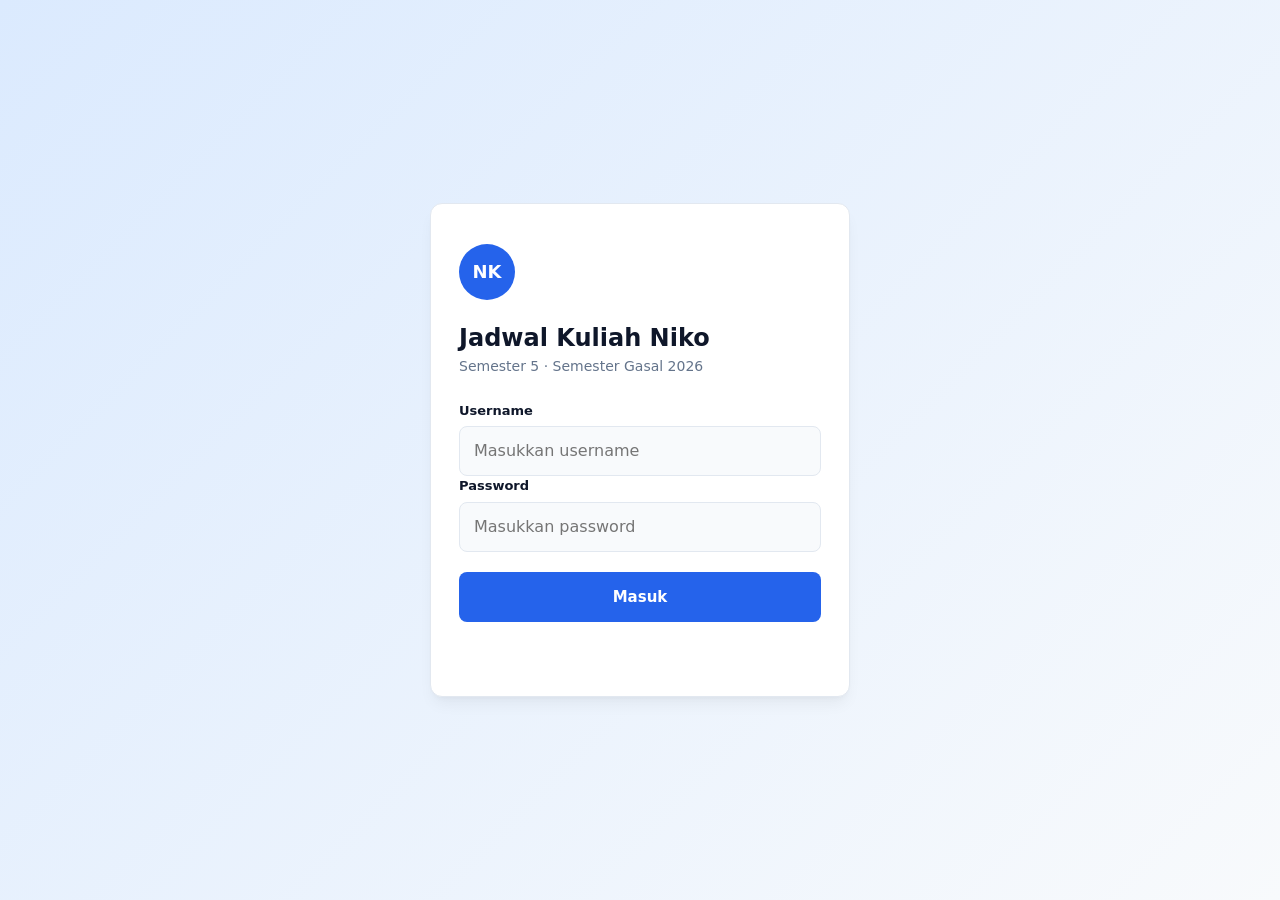
==== pages/jadwal.html @ 42f961af "Initial JadwalKuliah" ====
<!DOCTYPE html>
<html lang="id">
<head>
  <meta charset="UTF-8">
  <meta name="viewport" content="width=device-width, initial-scale=1.0">
  <title>Jadwal Kuliah - Jadwal Kuliah Niko</title>
  <link rel="stylesheet" href="../css/style.css">
</head>
<body>
  <header class="mobile-header">
    <div class="brand">Jadwal Kuliah Niko</div>
    <button class="menu-btn" id="menuBtn" type="button" aria-label="Buka menu navigasi" aria-controls="sidebar" aria-expanded="false">Menu</button>
  </header>
  <div class="app-shell">
    <aside class="sidebar" id="sidebar" aria-label="Navigasi utama">
      <div class="brand">Jadwal Kuliah Niko</div>
      <nav>
        <a class="nav-link" href="dashboard.html">Beranda</a>
        <a class="nav-link active" href="jadwal.html">Jadwal</a>
        <a class="nav-link" href="matakuliah.html">Mata Kuliah</a>
        <a class="nav-link" href="profil.html">Profil</a>
      </nav>
      <div class="sidebar-footer">
        <button class="dark-toggle" id="darkToggle" type="button" aria-label="Aktifkan atau matikan dark mode">
          <span>Dark Mode</span>
          <div class="toggle-track"><div class="toggle-thumb"></div></div>
        </button>
        <button class="nav-link logout-link" data-logout>Logout</button>
      </div>
    </aside>
    <main class="content">
      <header class="topbar">
        <div>
          <h1>Jadwal Kuliah</h1>
          <p id="todayDate">Memuat tanggal...</p>
          <p id="liveClock" class="clock"></p>
        </div>
        <div class="avatar">NK</div>
      </header>
      <div class="filter-bar" id="filterBar">
        <button class="filter-btn active" data-day="all">Semua</button>
        <button class="filter-btn" data-day="Senin">Senin</button>
        <button class="filter-btn" data-day="Selasa">Selasa</button>
        <button class="filter-btn" data-day="Rabu">Rabu</button>
        <button class="filter-btn" data-day="Kamis">Kamis</button>
        <button class="filter-btn" data-day="Jumat">Jumat</button>
      </div>
      <div class="schedule-list" id="scheduleList"></div>
    </main>
  </div>
  <div class="overlay" id="overlay"></div>
  <nav class="bottom-nav" aria-label="Navigasi mobile">
    <div class="bottom-nav-inner">
      <a href="dashboard.html"><span>Beranda</span></a>
      <a href="jadwal.html" class="active"><span>Jadwal</span></a>
      <a href="matakuliah.html"><span>Matkul</span></a>
      <a href="profil.html"><span>Profil</span></a>
    </div>
  </nav>
  <script src="../js/app.js"></script>
  <script src="../js/jadwal.js"></script>
  <script>
    initPage('jadwal');
    renderJadwal('all');
  </script>
</body>
</html>
---- css/style.css ----
:root {
  --primary: #2563eb;
  --primary-dark: #1d4ed8;
  --primary-light: #dbeafe;
  --bg: #f8fafc;
  --surface: #ffffff;
  --text: #0f172a;
  --text-muted: #64748b;
  --border: #e2e8f0;
  --shadow: 0 4px 6px -1px rgba(0,0,0,.05), 0 2px 4px -2px rgba(0,0,0,.05);
  --shadow-lg: 0 10px 15px -3px rgba(0,0,0,.05), 0 4px 6px -4px rgba(0,0,0,.05);
  --radius: 12px;
  --radius-sm: 8px;
}

body.dark {
  --bg: #0f172a;
  --surface: #1e293b;
  --text: #f1f5f9;
  --text-muted: #94a3b8;
  --border: #334155;
  --shadow: 0 4px 6px -1px rgba(0,0,0,.3);
  --shadow-lg: 0 10px 15px -3px rgba(0,0,0,.3);
}

* { box-sizing: border-box; margin: 0; padding: 0; }
html { overflow-x: hidden; }
body { font-family: system-ui, -apple-system, 'Segoe UI', Roboto, sans-serif; background: var(--bg); color: var(--text); line-height: 1.5; transition: background .3s, color .3s; }
a { color: inherit; text-decoration: none; }
button { font: inherit; cursor: pointer; border: none; background: none; }
input { font: inherit; }
img { max-width: 100%; }
:focus-visible { outline: 3px solid var(--primary); outline-offset: 3px; }
.sr-only { position: absolute; width: 1px; height: 1px; padding: 0; margin: -1px; overflow: hidden; clip: rect(0, 0, 0, 0); white-space: nowrap; border: 0; }

.login-page { min-height: 100vh; display: grid; place-items: center; padding: 24px; background: linear-gradient(135deg, var(--primary-light), var(--bg)); }
.login-shell { width: min(420px, 100%); }
.login-card { background: var(--surface); padding: 40px 28px; border-radius: var(--radius); box-shadow: var(--shadow-lg); border: 1px solid var(--border); }
.brand-mark { width: 56px; height: 56px; display: grid; place-items: center; margin-bottom: 20px; background: var(--primary); color: white; border-radius: 50%; font-weight: 700; font-size: 18px; }
.login-card h2 { font-size: 28px; font-weight: 600; margin-bottom: 6px; }
.login-card .muted { color: var(--text-muted); font-size: 14px; margin-bottom: 24px; }
.login-card label { display: block; font-size: 13px; font-weight: 600; margin-bottom: 6px; color: var(--text); }
.login-card input { width: 100%; padding: 12px 14px; border: 1px solid var(--border); border-radius: var(--radius-sm); background: var(--bg); color: var(--text); outline: none; transition: border-color .2s, box-shadow .2s; }
.login-card input:focus { border-color: var(--primary); box-shadow: 0 0 0 3px rgba(37,99,235,.15); }
.button-primary { width: 100%; margin-top: 20px; padding: 14px; background: var(--primary); color: white; border-radius: var(--radius-sm); font-weight: 600; font-size: 15px; transition: background .2s; }
.button-primary:hover { background: var(--primary-dark); }
.form-message { min-height: 20px; margin-top: 14px; font-size: 13px; text-align: center; }

.app-shell { min-height: 100vh; display: block; }
.sidebar { display: flex; flex-direction: column; padding: 24px 16px; background: var(--primary-dark); color: white; position: fixed; inset: 0 auto 0 0; width: 260px; z-index: 100; transform: translateX(0); transition: transform .3s; }
.sidebar.open { transform: translateX(0); }
.sidebar .brand { font-size: 20px; font-weight: 700; margin-bottom: 32px; padding: 0 12px; }
.sidebar nav { display: grid; gap: 4px; flex: 1; }
.nav-link { display: flex; align-items: center; gap: 10px; padding: 12px 14px; border-radius: var(--radius-sm); color: rgba(255,255,255,.75); font-size: 14px; font-weight: 500; transition: background .2s, color .2s; }
.nav-link:hover, .nav-link.active { background: rgba(255,255,255,.2); color: white; }
.sidebar-footer { padding: 14px 12px; border-top: 1px solid rgba(255,255,255,.2); font-size: 12px; color: rgba(255,255,255,.82); }
.sidebar-footer button { color: rgba(255,255,255,.75); font-size: 14px; text-align: left; padding: 0; }
.sidebar-footer button:hover { color: white; }
.logout-link { margin-top: 10px; }

.mobile-header { display: none; align-items: center; justify-content: space-between; padding: 16px 20px; background: var(--primary-dark); color: white; position: sticky; top: 0; z-index: 90; }
.mobile-header .brand { font-weight: 700; font-size: 16px; }
.menu-btn { color: white; font-size: 16px; font-weight: 600; padding: 8px 10px; border: 1px solid rgba(255,255,255,.35); border-radius: var(--radius-sm); }

.bottom-nav { display: none; position: fixed; bottom: 0; left: 0; right: 0; background: var(--surface); border-top: 1px solid var(--border); z-index: 90; padding: 8px 0 calc(8px + env(safe-area-inset-bottom)); }
.bottom-nav-inner { display: flex; justify-content: space-around; }
.bottom-nav a { display: flex; flex-direction: column; align-items: center; gap: 2px; padding: 6px 10px; color: var(--text-muted); font-size: 11px; font-weight: 500; border-radius: var(--radius-sm); transition: color .2s; }
.bottom-nav a.active, .bottom-nav a:hover { color: var(--primary); }
.bottom-nav .icon { font-size: 20px; line-height: 1; }

.content { width: calc(100% - 260px); max-width: 1240px; margin: 0 0 0 260px; padding: 32px clamp(20px, 4vw, 48px) 100px; }
.topbar { display: flex; justify-content: space-between; align-items: flex-start; margin-bottom: 28px; gap: 16px; }
.topbar h1 { font-size: clamp(26px, 3vw, 40px); font-weight: 700; line-height: 1.2; overflow-wrap: anywhere; }
.topbar p { color: var(--text-muted); font-size: 14px; margin-top: 4px; }
.avatar { width: 40px; height: 40px; display: grid; place-items: center; background: var(--primary); color: white; border-radius: 50%; font-weight: 600; font-size: 13px; flex-shrink: 0; }

.stats { display: grid; grid-template-columns: repeat(2, 1fr); gap: 12px; margin-bottom: 28px; }
.stat { padding: 20px; background: var(--surface); border-radius: var(--radius); border: 1px solid var(--border); box-shadow: var(--shadow); }
.stat strong { display: block; font-size: 28px; font-weight: 700; color: var(--primary); }
.stat span { font-size: 13px; color: var(--text-muted); margin-top: 2px; }

.dashboard-profile { display: grid; grid-template-columns: 88px 1fr auto; gap: 18px; align-items: center; padding: 20px; margin-bottom: 20px; background: linear-gradient(110deg, var(--surface), var(--primary-light)); border: 1px solid var(--border); border-radius: var(--radius); box-shadow: var(--shadow); }
.dashboard-profile-photo { width: 88px; height: 88px; border: 3px solid var(--surface); border-radius: 50%; object-fit: cover; box-shadow: var(--shadow); }
.dashboard-profile-info h2 { margin: 2px 0 5px; font-size: 24px; }
.dashboard-profile-info p { color: var(--text-muted); font-size: 13px; }
.dashboard-profile-info .profile-kicker { color: var(--primary); font-size: 11px; font-weight: 700; letter-spacing: .08em; text-transform: uppercase; }
.profile-link, .text-link { color: var(--primary); font-size: 13px; font-weight: 700; }
.profile-link:hover, .text-link:hover { color: var(--primary-dark); text-decoration: underline; }
.schedule-table-section { margin-bottom: 30px; }
.section-caption { margin-top: 4px; color: var(--text-muted); font-size: 13px; }
.table-wrapper { overflow-x: auto; background: var(--surface); border: 1px solid var(--border); border-radius: var(--radius); box-shadow: var(--shadow); }
.schedule-table { width: 100%; min-width: 780px; border-collapse: collapse; text-align: left; }
.schedule-table th, .schedule-table td { padding: 14px 16px; border-bottom: 1px solid var(--border); font-size: 13px; white-space: nowrap; }
.schedule-table th { color: var(--text-muted); background: var(--bg); font-size: 11px; letter-spacing: .05em; text-transform: uppercase; }
.schedule-table td:first-child, .schedule-table td:nth-child(4) { color: var(--text); font-weight: 600; }
.schedule-table td:nth-child(3) { color: var(--primary); font-weight: 600; }
.schedule-table tbody tr:last-child td { border-bottom: 0; }
.schedule-table tbody tr:hover { background: var(--primary-light); }

.section-heading { display: flex; justify-content: space-between; align-items: center; margin-bottom: 14px; }
.section-heading h2 { font-size: 22px; font-weight: 700; }
.section-heading .date { font-size: 13px; color: var(--text-muted); }

.schedule-list { display: grid; gap: 10px; margin-bottom: 28px; }
.schedule-row { display: grid; grid-template-columns: 80px 1fr auto; gap: 14px; align-items: center; padding: 16px; background: var(--surface); border-radius: var(--radius); border: 1px solid var(--border); border-left: 4px solid var(--primary); }
.schedule-row .time { font-size: 12px; font-weight: 600; color: var(--text-muted); }
.schedule-row h3 { font-size: 16px; font-weight: 600; margin-bottom: 2px; }
.schedule-row p { font-size: 13px; color: var(--text-muted); }
.badge { padding: 5px 10px; border-radius: 20px; font-size: 11px; font-weight: 600; background: var(--primary-light); color: var(--primary); white-space: nowrap; }

.next-class { background: var(--surface); border-radius: var(--radius); border: 1px solid var(--border); padding: 20px; box-shadow: var(--shadow); }
.next-class h3 { font-size: 16px; font-weight: 600; margin-bottom: 12px; }
.next-class-item { display: flex; flex-direction: column; gap: 6px; }
.next-class-item .name { font-size: 18px; font-weight: 700; }
.next-class-item .meta { font-size: 14px; color: var(--text-muted); }
.next-class-item .countdown { font-size: 24px; font-weight: 700; color: var(--primary); margin-top: 8px; }
.no-class { text-align: center; padding: 32px; color: var(--text-muted); font-size: 15px; }

.course-grid { display: grid; grid-template-columns: repeat(auto-fill, minmax(260px, 1fr)); gap: 14px; }
.course-card { padding: 20px; background: var(--surface); border-radius: var(--radius); border: 1px solid var(--border); border-bottom: 3px solid var(--primary); box-shadow: var(--shadow); transition: transform .2s, box-shadow .2s; }
.course-card:hover { transform: translateY(-2px); box-shadow: var(--shadow-lg); }
.course-card h3 { font-size: 16px; font-weight: 600; margin-bottom: 12px; }
.course-card p { font-size: 13px; color: var(--text-muted); margin-bottom: 4px; }
.course-card .code { display: inline-block; font-size: 11px; font-weight: 600; padding: 3px 8px; border-radius: 4px; background: var(--primary-light); color: var(--primary); margin-bottom: 10px; }
.course-card .sks { font-weight: 600; color: var(--text); }

.filter-bar { display: flex; gap: 8px; flex-wrap: wrap; margin-bottom: 20px; }
.filter-btn { padding: 8px 16px; border-radius: 20px; font-size: 13px; font-weight: 600; background: var(--surface); border: 1px solid var(--border); color: var(--text-muted); transition: all .2s; }
.filter-btn.active { background: var(--primary); color: white; border-color: var(--primary); }
.filter-btn:hover:not(.active) { border-color: var(--primary); color: var(--primary); }

.profile-panel { display: grid; grid-template-columns: 1fr; gap: 20px; background: var(--surface); border-radius: var(--radius); border: 1px solid var(--border); padding: 24px; box-shadow: var(--shadow); }
.profile-photo { width: 120px; height: 120px; border-radius: 50%; object-fit: cover; margin: 0 auto; display: block; border: 3px solid var(--primary-light); }
.profile-panel h2 { text-align: center; font-size: 22px; font-weight: 700; margin-bottom: 20px; }
.profile-details { display: grid; grid-template-columns: repeat(2, 1fr); gap: 16px; }
.profile-details > div { padding: 12px; background: var(--bg); border-radius: var(--radius-sm); }
.profile-details strong { display: block; font-size: 11px; font-weight: 600; text-transform: uppercase; letter-spacing: .04em; color: var(--text-muted); margin-bottom: 4px; }
.profile-details span { font-size: 14px; font-weight: 500; }

.dark-toggle { position: relative; display: flex; align-items: center; gap: 8px; font-size: 13px; color: rgba(255,255,255,.9); padding: 8px 12px; border-radius: var(--radius-sm); cursor: pointer; width: 100%; text-align: left; }
.dark-toggle:hover { background: rgba(255,255,255,.08); color: white; }
.toggle-track { width: 36px; height: 20px; background: rgba(255,255,255,.2); border-radius: 20px; position: relative; transition: background .2s; }
.toggle-thumb { width: 16px; height: 16px; background: white; border-radius: 50%; position: absolute; top: 2px; left: 2px; transition: transform .2s; }
.dark .toggle-track { background: rgba(0,0,0,.3); }
.dark .toggle-thumb { transform: translateX(16px); }

.overlay { display: none; position: fixed; inset: 0; background: rgba(0,0,0,.4); z-index: 95; }
.overlay.active { display: block; }

.dashboard-grid { display: grid; grid-template-columns: minmax(0, 1.35fr) minmax(260px, .65fr); gap: 24px; align-items: start; }
.dashboard-next-section { margin-top: 28px; }
.clock { color: var(--primary) !important; font-size: 13px !important; margin-top: 2px !important; }
.schedule-card { padding: 18px; background: var(--surface); border: 1px solid var(--border); border-left: 4px solid var(--primary); border-radius: var(--radius); box-shadow: var(--shadow); }
.schedule-card-top { display: flex; justify-content: space-between; gap: 12px; margin-bottom: 12px; }
.day-label, .course-code { color: var(--primary); font-size: 12px; font-weight: 700; }
.schedule-card h3 { margin-bottom: 8px; font-size: 18px; }
.schedule-meta { display: flex; flex-wrap: wrap; gap: 8px 14px; margin-top: 14px; color: var(--text-muted); font-size: 12px; }
.schedule-meta span + span { border-left: 1px solid var(--border); padding-left: 14px; }
.next-class h2 { margin-bottom: 18px; font-size: 22px; }
.profile-panel .profile-photo { background: var(--surface); }

@media (prefers-reduced-motion: reduce) {
  *, *::before, *::after { scroll-behavior: auto !important; transition-duration: .01ms !important; animation-duration: .01ms !important; animation-iteration-count: 1 !important; }
}

@media (max-width: 768px) {
  .app-shell { display: block; }
  .sidebar { transform: translateX(-100%); }
  .sidebar.open { transform: translateX(0); }
  .mobile-header { display: flex; }
  .bottom-nav { display: block; }
  .content { width: 100%; margin: 0; padding: 24px 16px 100px; }
  .topbar { margin-bottom: 22px; }
  .topbar h1 { max-width: calc(100vw - 90px); font-size: clamp(24px, 7vw, 34px); }
  .topbar p { overflow-wrap: anywhere; }
  .stats { grid-template-columns: 1fr; }
  .schedule-row { grid-template-columns: 70px 1fr; }
  .schedule-row .badge { grid-column: 2; justify-self: start; margin-top: 6px; }
  .profile-details { grid-template-columns: 1fr; }
  .course-grid { grid-template-columns: 1fr; }
  .filter-bar { overflow-x: auto; flex-wrap: nowrap; padding-bottom: 4px; }
  .filter-btn { white-space: nowrap; }
  .dashboard-grid { grid-template-columns: 1fr; }
  .schedule-meta span + span { border-left: 0; padding-left: 0; }
  .dashboard-profile { grid-template-columns: 64px 1fr; gap: 12px; padding: 16px; }
  .dashboard-profile-photo { width: 64px; height: 64px; }
  .dashboard-profile-info h2 { font-size: 19px; }
  .dashboard-profile-info { min-width: 0; }
  .dashboard-profile-info p { overflow-wrap: anywhere; }
  .profile-link { grid-column: 2; }
  .section-heading { align-items: flex-start; gap: 10px; }
  .text-link { white-space: nowrap; }
  .profile-panel { padding: 18px; }
  .profile-details span { overflow-wrap: anywhere; }
}

@media (min-width: 769px) {
  .profile-panel { grid-template-columns: 140px 1fr; align-items: start; }
  .profile-panel h2 { text-align: left; }
  .profile-photo { margin: 0; }
}

@media (max-width: 480px) {
  .login-page { padding: 16px; }
  .login-card { padding: 28px 20px; }
  .login-card h1 { font-size: 26px; line-height: 1.2; overflow-wrap: anywhere; }
  .brand-mark { margin-bottom: 16px; }
  .content { padding-left: 12px; padding-right: 12px; }
  .mobile-header { padding: 14px 12px; }
  .mobile-header strong { max-width: 70%; overflow-wrap: anywhere; }
  .schedule-row { grid-template-columns: 1fr; gap: 8px; }
  .schedule-row .badge { grid-column: auto; }
  .schedule-card-top { align-items: flex-start; flex-direction: column; gap: 4px; }
  .dashboard-profile { grid-template-columns: 56px 1fr; }
  .dashboard-profile-photo { width: 56px; height: 56px; }
  .dashboard-profile-info h2 { font-size: 17px; }
  .dashboard-profile-info p { font-size: 12px; }
  .profile-link { grid-column: 1 / -1; }
  .section-heading h2 { font-size: 19px; }
  .section-caption { font-size: 12px; }
  .text-link { font-size: 12px; }
  .stat { padding: 16px; }
  .stat strong { font-size: 24px; overflow-wrap: anywhere; }
  .profile-panel { padding: 16px; }
  .profile-panel h2 { font-size: 19px; }
}
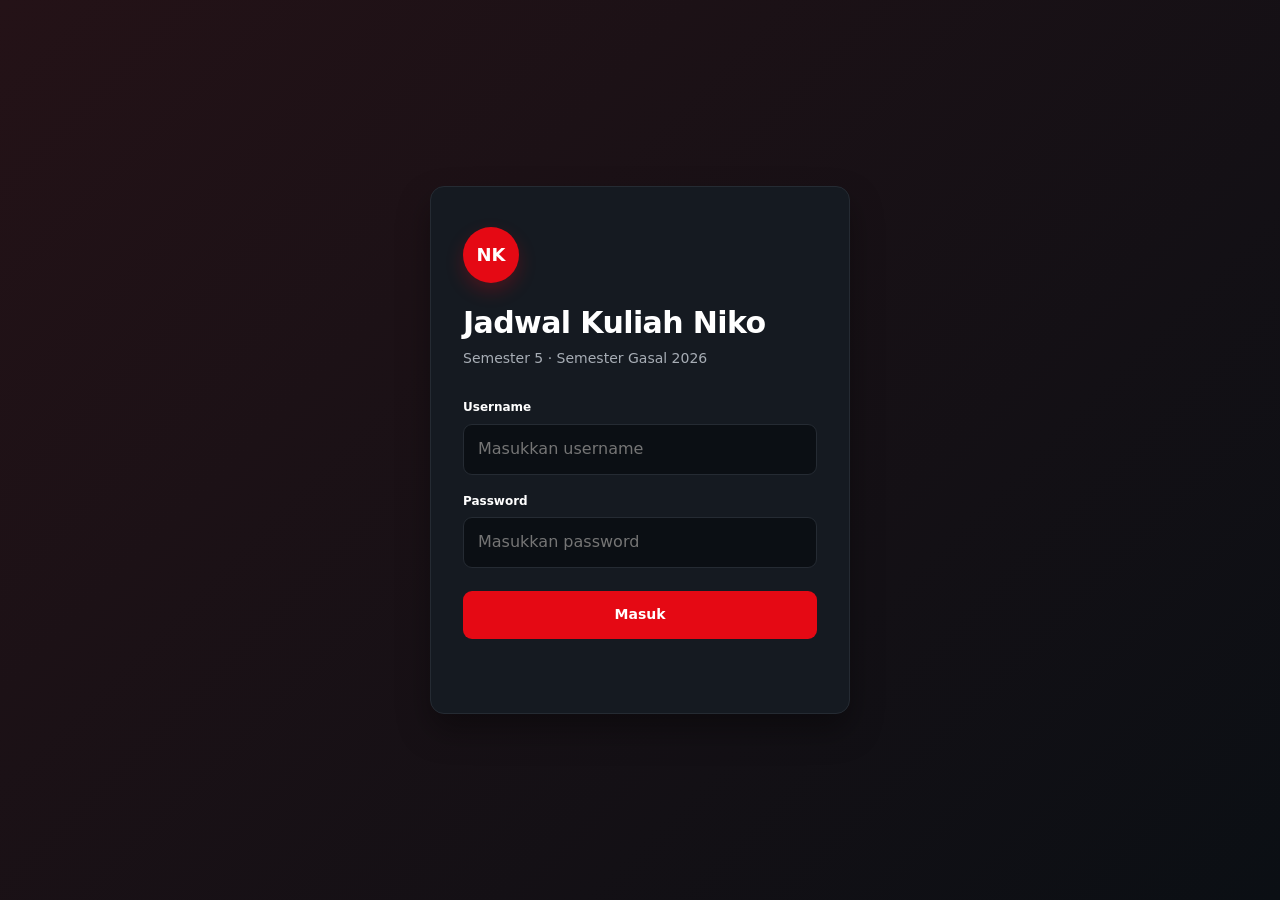
==== commit 352d4800: "Tambah fitur Biaya Kuliah" ====
--- a/pages/jadwal.html
+++ b/pages/jadwal.html
@@ -18,6 +18,7 @@
         <a class="nav-link" href="dashboard.html">Beranda</a>
         <a class="nav-link active" href="jadwal.html">Jadwal</a>
         <a class="nav-link" href="matakuliah.html">Mata Kuliah</a>
+        <a class="nav-link" href="biaya.html">Biaya Kuliah</a>
         <a class="nav-link" href="profil.html">Profil</a>
       </nav>
       <div class="sidebar-footer">
@@ -54,6 +55,7 @@
       <a href="dashboard.html"><span>Beranda</span></a>
       <a href="jadwal.html" class="active"><span>Jadwal</span></a>
       <a href="matakuliah.html"><span>Matkul</span></a>
+      <a href="biaya.html"><span>Biaya</span></a>
       <a href="profil.html"><span>Profil</span></a>
     </div>
   </nav>
--- a/css/style.css
+++ b/css/style.css
@@ -1,31 +1,40 @@
 :root {
-  --primary: #2563eb;
-  --primary-dark: #1d4ed8;
-  --primary-light: #dbeafe;
-  --bg: #f8fafc;
-  --surface: #ffffff;
-  --text: #0f172a;
-  --text-muted: #64748b;
-  --border: #e2e8f0;
-  --shadow: 0 4px 6px -1px rgba(0,0,0,.05), 0 2px 4px -2px rgba(0,0,0,.05);
-  --shadow-lg: 0 10px 15px -3px rgba(0,0,0,.05), 0 4px 6px -4px rgba(0,0,0,.05);
-  --radius: 12px;
-  --radius-sm: 8px;
+  --primary: #e50914;
+  --primary-dark: #b30710;
+  --primary-light: #35141a;
+  --bg: #0b0f14;
+  --surface: #151a21;
+  --surface-dark: #10151b;
+  --sidebar: #11151b;
+  --text: #ffffff;
+  --text-muted: #a7adb5;
+  --border: #252b33;
+  --success: #22c55e;
+  --warning: #f59e0b;
+  --shadow: 0 8px 24px rgba(0, 0, 0, .24);
+  --shadow-lg: 0 16px 32px rgba(0, 0, 0, .34);
+  --radius: 14px;
+  --radius-sm: 9px;
+  --content-gap: 28px;
 }
 
 body.dark {
-  --bg: #0f172a;
-  --surface: #1e293b;
-  --text: #f1f5f9;
-  --text-muted: #94a3b8;
-  --border: #334155;
-  --shadow: 0 4px 6px -1px rgba(0,0,0,.3);
-  --shadow-lg: 0 10px 15px -3px rgba(0,0,0,.3);
+  --bg: #0b0f14;
+  --surface: #151a21;
+  --surface-dark: #10151b;
+  --sidebar: #11151b;
+  --text: #ffffff;
+  --text-muted: #a7adb5;
+  --border: #252b33;
+  --success: #22c55e;
+  --warning: #f59e0b;
+  --shadow: 0 8px 24px rgba(0, 0, 0, .28);
+  --shadow-lg: 0 16px 32px rgba(0, 0, 0, .38);
 }
 
 * { box-sizing: border-box; margin: 0; padding: 0; }
 html { overflow-x: hidden; }
-body { font-family: system-ui, -apple-system, 'Segoe UI', Roboto, sans-serif; background: var(--bg); color: var(--text); line-height: 1.5; transition: background .3s, color .3s; }
+body { font-family: system-ui, -apple-system, 'Segoe UI', Roboto, sans-serif; background: var(--bg); color: var(--text); line-height: 1.55; transition: background .3s, color .3s; }
 a { color: inherit; text-decoration: none; }
 button { font: inherit; cursor: pointer; border: none; background: none; }
 input { font: inherit; }
@@ -33,99 +42,119 @@
 :focus-visible { outline: 3px solid var(--primary); outline-offset: 3px; }
 .sr-only { position: absolute; width: 1px; height: 1px; padding: 0; margin: -1px; overflow: hidden; clip: rect(0, 0, 0, 0); white-space: nowrap; border: 0; }
 
-.login-page { min-height: 100vh; display: grid; place-items: center; padding: 24px; background: linear-gradient(135deg, var(--primary-light), var(--bg)); }
+.login-page { min-height: 100vh; display: grid; place-items: center; padding: 24px; background: linear-gradient(135deg, #241217, var(--bg)); }
 .login-shell { width: min(420px, 100%); }
-.login-card { background: var(--surface); padding: 40px 28px; border-radius: var(--radius); box-shadow: var(--shadow-lg); border: 1px solid var(--border); }
-.brand-mark { width: 56px; height: 56px; display: grid; place-items: center; margin-bottom: 20px; background: var(--primary); color: white; border-radius: 50%; font-weight: 700; font-size: 18px; }
-.login-card h2 { font-size: 28px; font-weight: 600; margin-bottom: 6px; }
-.login-card .muted { color: var(--text-muted); font-size: 14px; margin-bottom: 24px; }
-.login-card label { display: block; font-size: 13px; font-weight: 600; margin-bottom: 6px; color: var(--text); }
+.login-card { background: var(--surface); padding: 40px 32px; border-radius: var(--radius); box-shadow: var(--shadow-lg); border: 1px solid var(--border); }
+.brand-mark { width: 56px; height: 56px; display: grid; place-items: center; margin-bottom: 22px; background: var(--primary); color: white; border-radius: 50%; font-weight: 700; font-size: 18px; box-shadow: 0 8px 18px rgba(229, 9, 20, .24); }
+.login-card h1 { font-size: 30px; line-height: 1.2; letter-spacing: -.02em; margin-bottom: 7px; }
+.login-card .muted { color: var(--text-muted); font-size: 14px; margin-bottom: 28px; }
+.login-card label { display: block; font-size: 12px; font-weight: 700; margin: 0 0 7px; color: var(--text); }
+.login-card label + input { margin-bottom: 17px; }
 .login-card input { width: 100%; padding: 12px 14px; border: 1px solid var(--border); border-radius: var(--radius-sm); background: var(--bg); color: var(--text); outline: none; transition: border-color .2s, box-shadow .2s; }
-.login-card input:focus { border-color: var(--primary); box-shadow: 0 0 0 3px rgba(37,99,235,.15); }
-.button-primary { width: 100%; margin-top: 20px; padding: 14px; background: var(--primary); color: white; border-radius: var(--radius-sm); font-weight: 600; font-size: 15px; transition: background .2s; }
+.login-card input:focus { border-color: var(--primary); box-shadow: 0 0 0 3px rgba(229, 9, 20, .2); }
+.button-primary { width: 100%; margin-top: 6px; padding: 13px 14px; background: var(--primary); color: white; border-radius: var(--radius-sm); font-weight: 700; font-size: 14px; transition: background .2s, transform .2s, box-shadow .2s; }
 .button-primary:hover { background: var(--primary-dark); }
 .form-message { min-height: 20px; margin-top: 14px; font-size: 13px; text-align: center; }
 
 .app-shell { min-height: 100vh; display: block; }
-.sidebar { display: flex; flex-direction: column; padding: 24px 16px; background: var(--primary-dark); color: white; position: fixed; inset: 0 auto 0 0; width: 260px; z-index: 100; transform: translateX(0); transition: transform .3s; }
+.sidebar { display: flex; flex-direction: column; padding: 28px 14px 18px; background: var(--sidebar); color: white; position: fixed; inset: 0 auto 0 0; width: 260px; z-index: 100; transform: translateX(0); transition: transform .3s; }
 .sidebar.open { transform: translateX(0); }
-.sidebar .brand { font-size: 20px; font-weight: 700; margin-bottom: 32px; padding: 0 12px; }
-.sidebar nav { display: grid; gap: 4px; flex: 1; }
-.nav-link { display: flex; align-items: center; gap: 10px; padding: 12px 14px; border-radius: var(--radius-sm); color: rgba(255,255,255,.75); font-size: 14px; font-weight: 500; transition: background .2s, color .2s; }
-.nav-link:hover, .nav-link.active { background: rgba(255,255,255,.2); color: white; }
-.sidebar-footer { padding: 14px 12px; border-top: 1px solid rgba(255,255,255,.2); font-size: 12px; color: rgba(255,255,255,.82); }
+.sidebar .brand { font-size: 19px; letter-spacing: -.01em; font-weight: 750; margin-bottom: 34px; padding: 0 14px; }
+.sidebar nav { display: grid; align-content: start; gap: 5px; flex: 1; }
+.nav-link { display: flex; align-items: center; gap: 10px; padding: 11px 14px; border-radius: var(--radius-sm); color: rgba(255,255,255,.75); font-size: 14px; font-weight: 600; transition: background .2s, color .2s, transform .2s; }
+.nav-link:hover { background: rgba(229, 9, 20, .12); color: white; }
+.nav-link.active { background: rgba(229, 9, 20, .2); color: white; box-shadow: inset 3px 0 0 var(--primary); }
+.sidebar-footer { padding: 16px 10px 0; border-top: 1px solid rgba(255,255,255,.2); font-size: 12px; color: rgba(255,255,255,.82); }
 .sidebar-footer button { color: rgba(255,255,255,.75); font-size: 14px; text-align: left; padding: 0; }
 .sidebar-footer button:hover { color: white; }
 .logout-link { margin-top: 10px; }
 
-.mobile-header { display: none; align-items: center; justify-content: space-between; padding: 16px 20px; background: var(--primary-dark); color: white; position: sticky; top: 0; z-index: 90; }
+.mobile-header { display: none; align-items: center; justify-content: space-between; padding: 15px 20px; background: var(--sidebar); color: white; position: sticky; top: 0; z-index: 90; box-shadow: 0 4px 16px rgba(0, 0, 0, .3); }
 .mobile-header .brand { font-weight: 700; font-size: 16px; }
 .menu-btn { color: white; font-size: 16px; font-weight: 600; padding: 8px 10px; border: 1px solid rgba(255,255,255,.35); border-radius: var(--radius-sm); }
 
-.bottom-nav { display: none; position: fixed; bottom: 0; left: 0; right: 0; background: var(--surface); border-top: 1px solid var(--border); z-index: 90; padding: 8px 0 calc(8px + env(safe-area-inset-bottom)); }
+.bottom-nav { display: none; position: fixed; bottom: 0; left: 0; right: 0; background: var(--sidebar); border-top: 1px solid var(--border); z-index: 90; padding: 7px 0 calc(7px + env(safe-area-inset-bottom)); box-shadow: 0 -6px 18px rgba(0, 0, 0, .3); }
 .bottom-nav-inner { display: flex; justify-content: space-around; }
 .bottom-nav a { display: flex; flex-direction: column; align-items: center; gap: 2px; padding: 6px 10px; color: var(--text-muted); font-size: 11px; font-weight: 500; border-radius: var(--radius-sm); transition: color .2s; }
 .bottom-nav a.active, .bottom-nav a:hover { color: var(--primary); }
 .bottom-nav .icon { font-size: 20px; line-height: 1; }
 
-.content { width: calc(100% - 260px); max-width: 1240px; margin: 0 0 0 260px; padding: 32px clamp(20px, 4vw, 48px) 100px; }
-.topbar { display: flex; justify-content: space-between; align-items: flex-start; margin-bottom: 28px; gap: 16px; }
-.topbar h1 { font-size: clamp(26px, 3vw, 40px); font-weight: 700; line-height: 1.2; overflow-wrap: anywhere; }
-.topbar p { color: var(--text-muted); font-size: 14px; margin-top: 4px; }
+.content { width: calc(100% - 260px); max-width: 1440px; min-width: 0; margin: 0 0 0 260px; padding: 36px clamp(24px, 4vw, 56px) 96px; }
+.topbar { display: flex; justify-content: space-between; align-items: flex-start; margin-bottom: 32px; gap: 20px; }
+.topbar h1 { font-size: clamp(28px, 3vw, 40px); font-weight: 750; letter-spacing: -.025em; line-height: 1.15; overflow-wrap: anywhere; }
+.topbar p { color: var(--text-muted); font-size: 14px; margin-top: 6px; }
 .avatar { width: 40px; height: 40px; display: grid; place-items: center; background: var(--primary); color: white; border-radius: 50%; font-weight: 600; font-size: 13px; flex-shrink: 0; }
 
-.stats { display: grid; grid-template-columns: repeat(2, 1fr); gap: 12px; margin-bottom: 28px; }
-.stat { padding: 20px; background: var(--surface); border-radius: var(--radius); border: 1px solid var(--border); box-shadow: var(--shadow); }
-.stat strong { display: block; font-size: 28px; font-weight: 700; color: var(--primary); }
-.stat span { font-size: 13px; color: var(--text-muted); margin-top: 2px; }
-
-.dashboard-profile { display: grid; grid-template-columns: 88px 1fr auto; gap: 18px; align-items: center; padding: 20px; margin-bottom: 20px; background: linear-gradient(110deg, var(--surface), var(--primary-light)); border: 1px solid var(--border); border-radius: var(--radius); box-shadow: var(--shadow); }
+.stats { display: grid; grid-template-columns: repeat(5, minmax(0, 1fr)); gap: 14px; margin-bottom: var(--content-gap); }
+.stat { min-width: 0; padding: 18px 20px; background: var(--surface); border-radius: var(--radius); border: 1px solid var(--border); box-shadow: var(--shadow); }
+.stat strong { display: block; font-size: 25px; font-weight: 750; line-height: 1.25; color: var(--primary); overflow-wrap: anywhere; }
+.stat span { display: block; font-size: 12px; color: var(--text-muted); margin-top: 5px; }
+
+.course-statistics { margin-bottom: var(--content-gap); }
+.course-statistics-grid { display: grid; grid-template-columns: repeat(12, minmax(0, 1fr)); gap: 14px; }
+.course-stat-card { grid-column: span 3; min-width: 0; min-height: 142px; display: flex; flex-direction: column; justify-content: space-between; gap: 8px; padding: 20px; background: var(--surface); border: 1px solid var(--border); border-top: 3px solid var(--primary); border-radius: var(--radius); box-shadow: var(--shadow); transition: transform .2s, box-shadow .2s; }
+.course-stat-card:hover { transform: translateY(-2px); box-shadow: var(--shadow-lg); }
+.course-stat-card-wide { grid-column: span 6; }
+.course-stat-label { color: var(--text-muted); font-size: 12px; font-weight: 700; line-height: 1.35; }
+.course-stat-card strong { color: var(--primary); font-size: 24px; font-weight: 750; line-height: 1.25; overflow-wrap: anywhere; }
+.course-stat-card strong small { font-size: 14px; font-weight: 700; }
+.course-stat-detail { color: var(--text-muted); font-size: 12px; line-height: 1.45; overflow-wrap: anywhere; }
+
+.dashboard-profile { display: grid; grid-template-columns: 88px minmax(0, 1fr) auto; gap: 20px; align-items: center; padding: 22px; margin-bottom: 22px; background: linear-gradient(110deg, var(--surface), var(--primary-light)); border: 1px solid var(--border); border-radius: var(--radius); box-shadow: var(--shadow); }
 .dashboard-profile-photo { width: 88px; height: 88px; border: 3px solid var(--surface); border-radius: 50%; object-fit: cover; box-shadow: var(--shadow); }
-.dashboard-profile-info h2 { margin: 2px 0 5px; font-size: 24px; }
+.dashboard-profile-info h2 { margin: 2px 0 6px; font-size: 24px; line-height: 1.2; letter-spacing: -.015em; }
 .dashboard-profile-info p { color: var(--text-muted); font-size: 13px; }
 .dashboard-profile-info .profile-kicker { color: var(--primary); font-size: 11px; font-weight: 700; letter-spacing: .08em; text-transform: uppercase; }
 .profile-link, .text-link { color: var(--primary); font-size: 13px; font-weight: 700; }
 .profile-link:hover, .text-link:hover { color: var(--primary-dark); text-decoration: underline; }
-.schedule-table-section { margin-bottom: 30px; }
+.schedule-table-section { margin-bottom: 34px; }
 .section-caption { margin-top: 4px; color: var(--text-muted); font-size: 13px; }
-.table-wrapper { overflow-x: auto; background: var(--surface); border: 1px solid var(--border); border-radius: var(--radius); box-shadow: var(--shadow); }
-.schedule-table { width: 100%; min-width: 780px; border-collapse: collapse; text-align: left; }
-.schedule-table th, .schedule-table td { padding: 14px 16px; border-bottom: 1px solid var(--border); font-size: 13px; white-space: nowrap; }
-.schedule-table th { color: var(--text-muted); background: var(--bg); font-size: 11px; letter-spacing: .05em; text-transform: uppercase; }
+.table-wrapper { overflow-x: auto; background: var(--surface-dark); border: 1px solid var(--border); border-radius: var(--radius); box-shadow: var(--shadow); }
+.schedule-table { width: 100%; min-width: 780px; border-collapse: separate; border-spacing: 0; text-align: left; }
+.schedule-table th, .schedule-table td { padding: 13px 16px; border-bottom: 1px solid var(--border); font-size: 13px; white-space: nowrap; }
+.schedule-table th { color: var(--text-muted); background: var(--surface-dark); font-size: 11px; font-weight: 750; letter-spacing: .06em; text-transform: uppercase; }
+.schedule-table th:first-child { border-top-left-radius: var(--radius); }
+.schedule-table th:last-child { border-top-right-radius: var(--radius); }
 .schedule-table td:first-child, .schedule-table td:nth-child(4) { color: var(--text); font-weight: 600; }
 .schedule-table td:nth-child(3) { color: var(--primary); font-weight: 600; }
 .schedule-table tbody tr:last-child td { border-bottom: 0; }
-.schedule-table tbody tr:hover { background: var(--primary-light); }
-
-.section-heading { display: flex; justify-content: space-between; align-items: center; margin-bottom: 14px; }
-.section-heading h2 { font-size: 22px; font-weight: 700; }
+.schedule-table tbody tr:nth-child(even) { background: rgba(255, 255, 255, .025); }
+.schedule-table tbody tr:hover { background: rgba(229, 9, 20, .1); }
+body.dark .schedule-table tbody tr:nth-child(even) { background: rgba(255, 255, 255, .025); }
+
+.section-heading { display: flex; justify-content: space-between; align-items: center; margin-bottom: 16px; gap: 16px; }
+.section-heading h2 { font-size: 21px; font-weight: 750; letter-spacing: -.015em; line-height: 1.25; }
 .section-heading .date { font-size: 13px; color: var(--text-muted); }
 
-.schedule-list { display: grid; gap: 10px; margin-bottom: 28px; }
-.schedule-row { display: grid; grid-template-columns: 80px 1fr auto; gap: 14px; align-items: center; padding: 16px; background: var(--surface); border-radius: var(--radius); border: 1px solid var(--border); border-left: 4px solid var(--primary); }
+.schedule-list { display: grid; gap: 12px; margin-bottom: 32px; }
+.schedule-row { display: grid; grid-template-columns: 92px minmax(0, 1fr) auto; gap: 18px; align-items: center; padding: 17px 18px; background: var(--surface); border-radius: var(--radius); border: 1px solid var(--border); border-left: 4px solid var(--primary); box-shadow: var(--shadow); }
 .schedule-row .time { font-size: 12px; font-weight: 600; color: var(--text-muted); }
 .schedule-row h3 { font-size: 16px; font-weight: 600; margin-bottom: 2px; }
 .schedule-row p { font-size: 13px; color: var(--text-muted); }
-.badge { padding: 5px 10px; border-radius: 20px; font-size: 11px; font-weight: 600; background: var(--primary-light); color: var(--primary); white-space: nowrap; }
+.badge { padding: 5px 10px; border-radius: 20px; font-size: 11px; font-weight: 600; background: rgba(229, 9, 20, .14); color: #ff5a63; white-space: nowrap; }
 
 .next-class { background: var(--surface); border-radius: var(--radius); border: 1px solid var(--border); padding: 20px; box-shadow: var(--shadow); }
 .next-class h3 { font-size: 16px; font-weight: 600; margin-bottom: 12px; }
-.next-class-item { display: flex; flex-direction: column; gap: 6px; }
+.next-class-item { display: flex; flex-direction: column; align-items: flex-start; gap: 7px; padding: 2px 0; }
+.next-class-status { color: var(--primary); font-size: 11px; font-weight: 750; letter-spacing: .06em; text-transform: uppercase; }
 .next-class-item .name { font-size: 18px; font-weight: 700; }
 .next-class-item .meta { font-size: 14px; color: var(--text-muted); }
-.next-class-item .countdown { font-size: 24px; font-weight: 700; color: var(--primary); margin-top: 8px; }
+.next-class-item .countdown { font-size: 30px; font-weight: 750; color: var(--primary); letter-spacing: .02em; line-height: 1.15; margin-top: 8px; }
+.notification-button { margin-top: 8px; padding: 9px 13px; border: 1px solid var(--border); border-radius: var(--radius-sm); color: var(--primary); background: var(--surface); font-size: 12px; font-weight: 700; transition: background .2s, border-color .2s, color .2s; }
+.notification-button:hover:not(:disabled) { border-color: var(--primary); background: rgba(229, 9, 20, .12); }
+.notification-button:disabled { cursor: default; color: var(--text-muted); background: var(--bg); }
 .no-class { text-align: center; padding: 32px; color: var(--text-muted); font-size: 15px; }
 
-.course-grid { display: grid; grid-template-columns: repeat(auto-fill, minmax(260px, 1fr)); gap: 14px; }
-.course-card { padding: 20px; background: var(--surface); border-radius: var(--radius); border: 1px solid var(--border); border-bottom: 3px solid var(--primary); box-shadow: var(--shadow); transition: transform .2s, box-shadow .2s; }
+.course-grid { display: grid; grid-template-columns: repeat(auto-fill, minmax(min(260px, 100%), 1fr)); gap: 16px; }
+.course-card { min-width: 0; padding: 20px; background: var(--surface); border-radius: var(--radius); border: 1px solid var(--border); border-bottom: 3px solid var(--primary); box-shadow: var(--shadow); transition: transform .2s, box-shadow .2s; }
 .course-card:hover { transform: translateY(-2px); box-shadow: var(--shadow-lg); }
 .course-card h3 { font-size: 16px; font-weight: 600; margin-bottom: 12px; }
 .course-card p { font-size: 13px; color: var(--text-muted); margin-bottom: 4px; }
-.course-card .code { display: inline-block; font-size: 11px; font-weight: 600; padding: 3px 8px; border-radius: 4px; background: var(--primary-light); color: var(--primary); margin-bottom: 10px; }
+.course-card .code { display: inline-block; font-size: 11px; font-weight: 600; padding: 3px 8px; border-radius: 4px; background: rgba(229, 9, 20, .14); color: #ff5a63; margin-bottom: 10px; }
 .course-card .sks { font-weight: 600; color: var(--text); }
 
-.filter-bar { display: flex; gap: 8px; flex-wrap: wrap; margin-bottom: 20px; }
-.filter-btn { padding: 8px 16px; border-radius: 20px; font-size: 13px; font-weight: 600; background: var(--surface); border: 1px solid var(--border); color: var(--text-muted); transition: all .2s; }
+.filter-bar { display: flex; gap: 8px; flex-wrap: wrap; margin-bottom: 24px; }
+.filter-btn { padding: 9px 15px; border-radius: 20px; font-size: 12px; font-weight: 700; background: var(--surface); border: 1px solid var(--border); color: var(--text-muted); transition: all .2s; }
 .filter-btn.active { background: var(--primary); color: white; border-color: var(--primary); }
 .filter-btn:hover:not(.active) { border-color: var(--primary); color: var(--primary); }
 
@@ -138,13 +167,13 @@
 .profile-details span { font-size: 14px; font-weight: 500; }
 
 .dark-toggle { position: relative; display: flex; align-items: center; gap: 8px; font-size: 13px; color: rgba(255,255,255,.9); padding: 8px 12px; border-radius: var(--radius-sm); cursor: pointer; width: 100%; text-align: left; }
-.dark-toggle:hover { background: rgba(255,255,255,.08); color: white; }
+.dark-toggle:hover { background: rgba(229, 9, 20, .12); color: white; }
 .toggle-track { width: 36px; height: 20px; background: rgba(255,255,255,.2); border-radius: 20px; position: relative; transition: background .2s; }
 .toggle-thumb { width: 16px; height: 16px; background: white; border-radius: 50%; position: absolute; top: 2px; left: 2px; transition: transform .2s; }
 .dark .toggle-track { background: rgba(0,0,0,.3); }
 .dark .toggle-thumb { transform: translateX(16px); }
 
-.overlay { display: none; position: fixed; inset: 0; background: rgba(0,0,0,.4); z-index: 95; }
+.overlay { display: none; position: fixed; inset: 0; background: rgba(0, 0, 0, .68); z-index: 95; }
 .overlay.active { display: block; }
 
 .dashboard-grid { display: grid; grid-template-columns: minmax(0, 1.35fr) minmax(260px, .65fr); gap: 24px; align-items: start; }
@@ -159,8 +188,43 @@
 .next-class h2 { margin-bottom: 18px; font-size: 22px; }
 .profile-panel .profile-photo { background: var(--surface); }
 
+.tuition-summary { display: flex; align-items: center; justify-content: space-between; gap: 18px; padding: 22px 24px; margin-bottom: var(--content-gap); background: var(--surface); border: 1px solid var(--border); border-left: 4px solid var(--primary); border-radius: var(--radius); box-shadow: var(--shadow); }
+.tuition-summary > div { min-width: 0; }
+.tuition-summary strong { display: block; margin-top: 5px; color: var(--primary); font-size: 30px; line-height: 1.2; overflow-wrap: anywhere; }
+.tuition-count { color: var(--text-muted); font-size: 13px; white-space: nowrap; }
+.tuition-layout { display: grid; grid-template-columns: minmax(280px, .75fr) minmax(0, 1.25fr); gap: 24px; align-items: start; }
+.tuition-form { padding: 22px; background: var(--surface); border: 1px solid var(--border); border-radius: var(--radius); box-shadow: var(--shadow); }
+.tuition-form label { display: block; margin: 16px 0 7px; color: var(--text); font-size: 12px; font-weight: 700; }
+.tuition-form input { width: 100%; padding: 11px 13px; border: 1px solid var(--border); border-radius: var(--radius-sm); background: var(--surface-dark); color: var(--text); outline: none; transition: border-color .2s, box-shadow .2s; }
+.tuition-form input:focus { border-color: var(--primary); box-shadow: 0 0 0 3px rgba(229, 9, 20, .18); }
+.tuition-form-actions { display: flex; gap: 10px; margin-top: 20px; }
+.tuition-form-actions .button-primary { margin-top: 0; }
+.button-secondary { padding: 13px 15px; border: 1px solid var(--border); border-radius: var(--radius-sm); color: var(--text-muted); font-size: 14px; font-weight: 700; white-space: nowrap; }
+.button-secondary:hover { border-color: var(--primary); color: var(--text); }
+.payment-list-section { min-width: 0; }
+.payment-list { display: grid; gap: 12px; }
+.payment-item { display: grid; grid-template-columns: minmax(0, 1fr) auto auto; gap: 16px; align-items: center; padding: 17px 18px; background: var(--surface-dark); border: 1px solid var(--border); border-radius: var(--radius); box-shadow: var(--shadow); }
+.payment-item-info { min-width: 0; display: grid; gap: 4px; }
+.payment-item-info strong { overflow-wrap: anywhere; }
+.payment-item-info span { color: var(--text-muted); font-size: 12px; }
+.payment-amount { color: var(--primary); font-size: 14px; white-space: nowrap; }
+.payment-actions { display: flex; gap: 8px; }
+.payment-action { padding: 7px 9px; border: 1px solid var(--border); border-radius: var(--radius-sm); color: var(--text-muted); font-size: 12px; font-weight: 700; }
+.payment-action:hover { border-color: var(--primary); color: var(--text); }
+.payment-action-danger:hover { border-color: #ef233c; color: #ff5a63; }
+.form-message-success { color: var(--success); }
+.form-message-error { color: var(--warning); }
+
 @media (prefers-reduced-motion: reduce) {
   *, *::before, *::after { scroll-behavior: auto !important; transition-duration: .01ms !important; animation-duration: .01ms !important; animation-iteration-count: 1 !important; }
+}
+
+@media (max-width: 1100px) and (min-width: 769px) {
+  .content { padding-left: 28px; padding-right: 28px; }
+  .stats { grid-template-columns: repeat(3, minmax(0, 1fr)); }
+  .course-statistics-grid { grid-template-columns: repeat(2, minmax(0, 1fr)); }
+  .course-stat-card { grid-column: auto; }
+  .course-stat-card-wide { grid-column: span 2; }
 }
 
 @media (max-width: 768px) {
@@ -174,6 +238,9 @@
   .topbar h1 { max-width: calc(100vw - 90px); font-size: clamp(24px, 7vw, 34px); }
   .topbar p { overflow-wrap: anywhere; }
   .stats { grid-template-columns: 1fr; }
+  .course-statistics-grid { grid-template-columns: repeat(2, minmax(0, 1fr)); }
+  .course-stat-card { grid-column: auto; }
+  .course-stat-card-wide { grid-column: span 2; }
   .schedule-row { grid-template-columns: 70px 1fr; }
   .schedule-row .badge { grid-column: 2; justify-self: start; margin-top: 6px; }
   .profile-details { grid-template-columns: 1fr; }
@@ -181,6 +248,7 @@
   .filter-bar { overflow-x: auto; flex-wrap: nowrap; padding-bottom: 4px; }
   .filter-btn { white-space: nowrap; }
   .dashboard-grid { grid-template-columns: 1fr; }
+  .tuition-layout { grid-template-columns: 1fr; }
   .schedule-meta span + span { border-left: 0; padding-left: 0; }
   .dashboard-profile { grid-template-columns: 64px 1fr; gap: 12px; padding: 16px; }
   .dashboard-profile-photo { width: 64px; height: 64px; }
@@ -221,6 +289,16 @@
   .text-link { font-size: 12px; }
   .stat { padding: 16px; }
   .stat strong { font-size: 24px; overflow-wrap: anywhere; }
+  .course-statistics-grid { grid-template-columns: 1fr; }
+  .course-stat-card { grid-column: auto; }
+  .course-stat-card-wide { grid-column: auto; }
+  .course-stat-card { min-height: 116px; }
   .profile-panel { padding: 16px; }
   .profile-panel h2 { font-size: 19px; }
-}
+  .tuition-summary { align-items: flex-start; flex-direction: column; padding: 18px; }
+  .tuition-summary strong { font-size: 26px; }
+  .tuition-form { padding: 18px; }
+  .payment-item { grid-template-columns: 1fr auto; gap: 10px; }
+  .payment-amount { grid-column: 2; grid-row: 1; }
+  .payment-actions { grid-column: 1 / -1; }
+}
